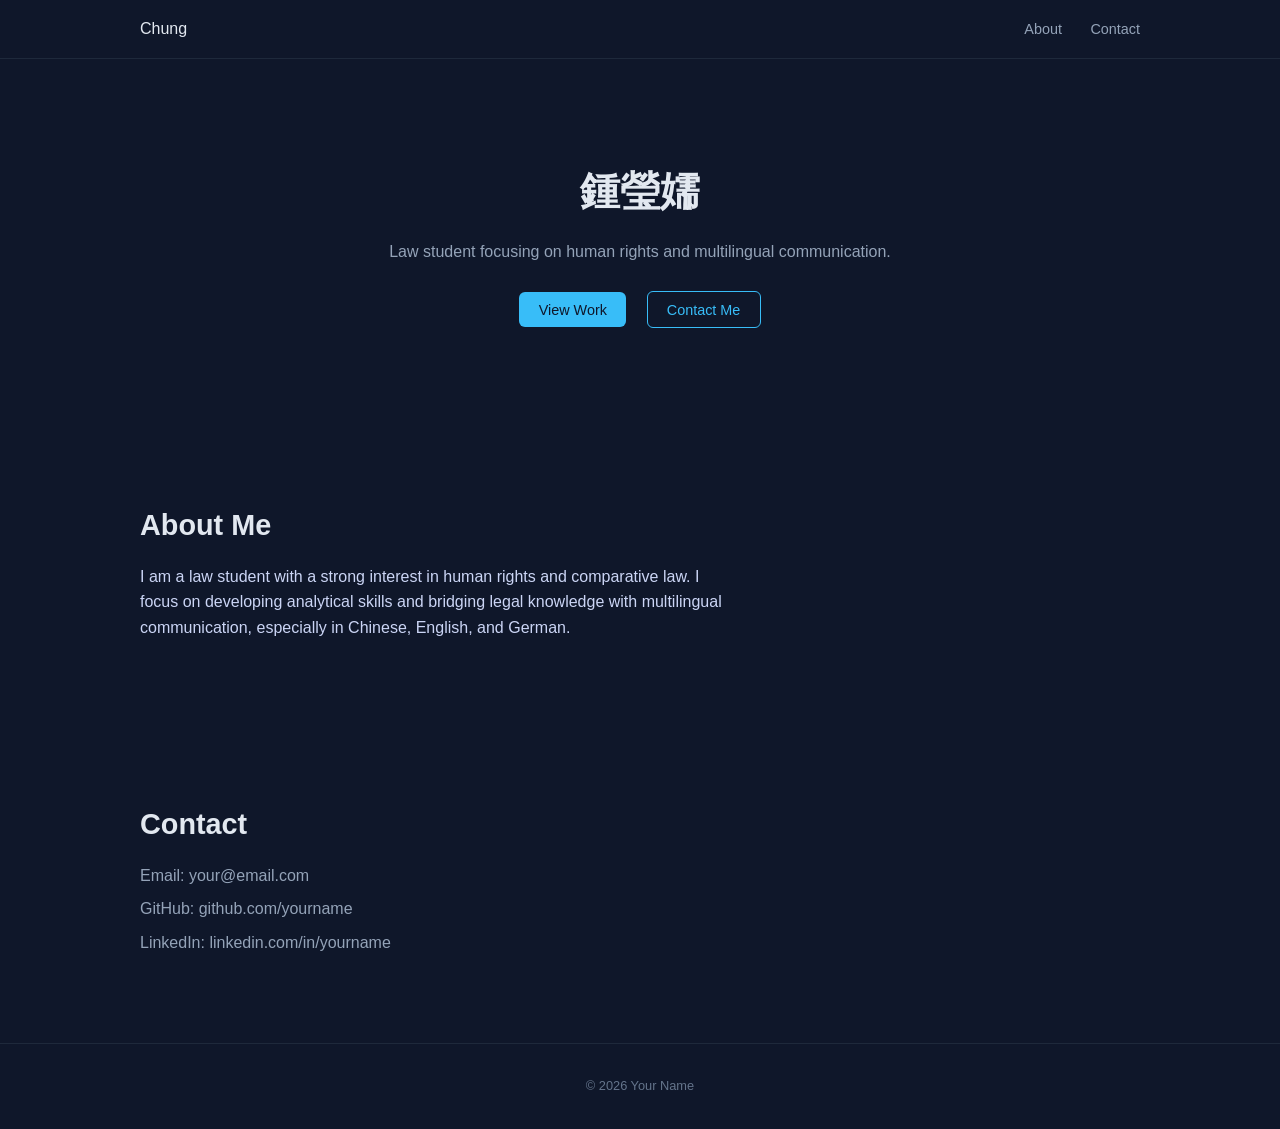
==== 新增資料夾/index.html @ 431e60a8 "第一版" ====
<!DOCTYPE html>
<html lang="en">
<head>
  <meta charset="UTF-8">
  <meta name="viewport" content="width=device-width, initial-scale=1.0">
  <title>Your Name | Portfolio</title>
  <link rel="stylesheet" href="styles.css">
</head>
<body>

  <!-- Navbar -->
  <header class="navbar">
    <div class="container navbar-container">
      <div class="logo">Chung</div>
      <nav>
        <a href="#about">About</a>
        <a href="#contact">Contact</a>
      </nav>
    </div>
  </header>

  <!-- Hero -->
  <section class="hero">
    <div class="container hero-content">
      <h1 class="hero-name">鍾瑩嬬</h1>
      <p class="hero-tagline">
        Law student focusing on human rights and multilingual communication.
      </p>

      <div class="hero-buttons">
        <a href="#about" class="btn btn-primary">View Work</a>
        <a href="#contact" class="btn btn-secondary">Contact Me</a>
      </div>
    </div>
  </section>

  <!-- About -->
  <section id="about" class="section">
    <div class="container">
      <h2 class="section-title">About Me</h2>
      <p class="about-text">
        I am a law student with a strong interest in human rights and comparative law.
        I focus on developing analytical skills and bridging legal knowledge with
        multilingual communication, especially in Chinese, English, and German.
      </p>
    </div>
  </section>

  <!-- Contact -->
  <section id="contact" class="section contact">
    <div class="container">
      <h2 class="section-title">Contact</h2>
      <ul class="contact-list">
        <li>Email: your@email.com</li>
        <li>GitHub: github.com/yourname</li>
        <li>LinkedIn: linkedin.com/in/yourname</li>
      </ul>
    </div>
  </section>

  <footer class="footer">
    <p>© 2026 Your Name</p>
  </footer>

  <script src="script.js"></script>
</body>
</html>
---- 新增資料夾/styles.css ----
/* Reset */
* {
  margin: 0;
  padding: 0;
  box-sizing: border-box;
}

/* Base */
body {
  font-family: -apple-system, BlinkMacSystemFont, "Segoe UI", Roboto, sans-serif;
  background-color: #0f172a;
  color: #e2e8f0;
  line-height: 1.6;
}

a {
  text-decoration: none;
  color: inherit;
}

/* Layout */
.container {
  width: 90%;
  max-width: 1000px;
  margin: 0 auto;
}

/* Navbar */
.navbar {
  background: #0f172a;
  border-bottom: 1px solid #1e293b;
  position: sticky;
  top: 0;
}

.navbar-container {
  display: flex;
  justify-content: space-between;
  padding: 1rem 0;
}

.navbar nav a {
  margin-left: 1.5rem;
  font-size: 0.9rem;
  color: #94a3b8;
}

.navbar nav a:hover {
  color: #38bdf8;
}

/* Hero */
.hero {
  padding: 100px 0;
  text-align: center;
}

.hero-name {
  font-size: 2.5rem;
  margin-bottom: 1rem;
}

.hero-tagline {
  color: #94a3b8;
  margin-bottom: 2rem;
}

/* Buttons */
.btn {
  padding: 0.6rem 1.2rem;
  border-radius: 6px;
  margin: 0 0.5rem;
  font-size: 0.9rem;
}

.btn-primary {
  background: #38bdf8;
  color: #0f172a;
}

.btn-secondary {
  border: 1px solid #38bdf8;
  color: #38bdf8;
}

/* Sections */
.section {
  padding: 80px 0;
}

.section-title {
  font-size: 1.8rem;
  margin-bottom: 1rem;
}

/* About */
.about-text {
  max-width: 600px;
  color: #cbd5f5;
}

/* Contact */
.contact-list {
  list-style: none;
  margin-top: 1rem;
}

.contact-list li {
  margin-bottom: 0.5rem;
  color: #94a3b8;
}

/* Footer */
.footer {
  text-align: center;
  padding: 2rem 0;
  border-top: 1px solid #1e293b;
  font-size: 0.8rem;
  color: #64748b;
}

/* Responsive */
@media (max-width: 768px) {
  .hero-name {
    font-size: 2rem;
  }

  .navbar-container {
    flex-direction: column;
    align-items: center;
  }

  .navbar nav {
    margin-top: 0.5rem;
  }
}
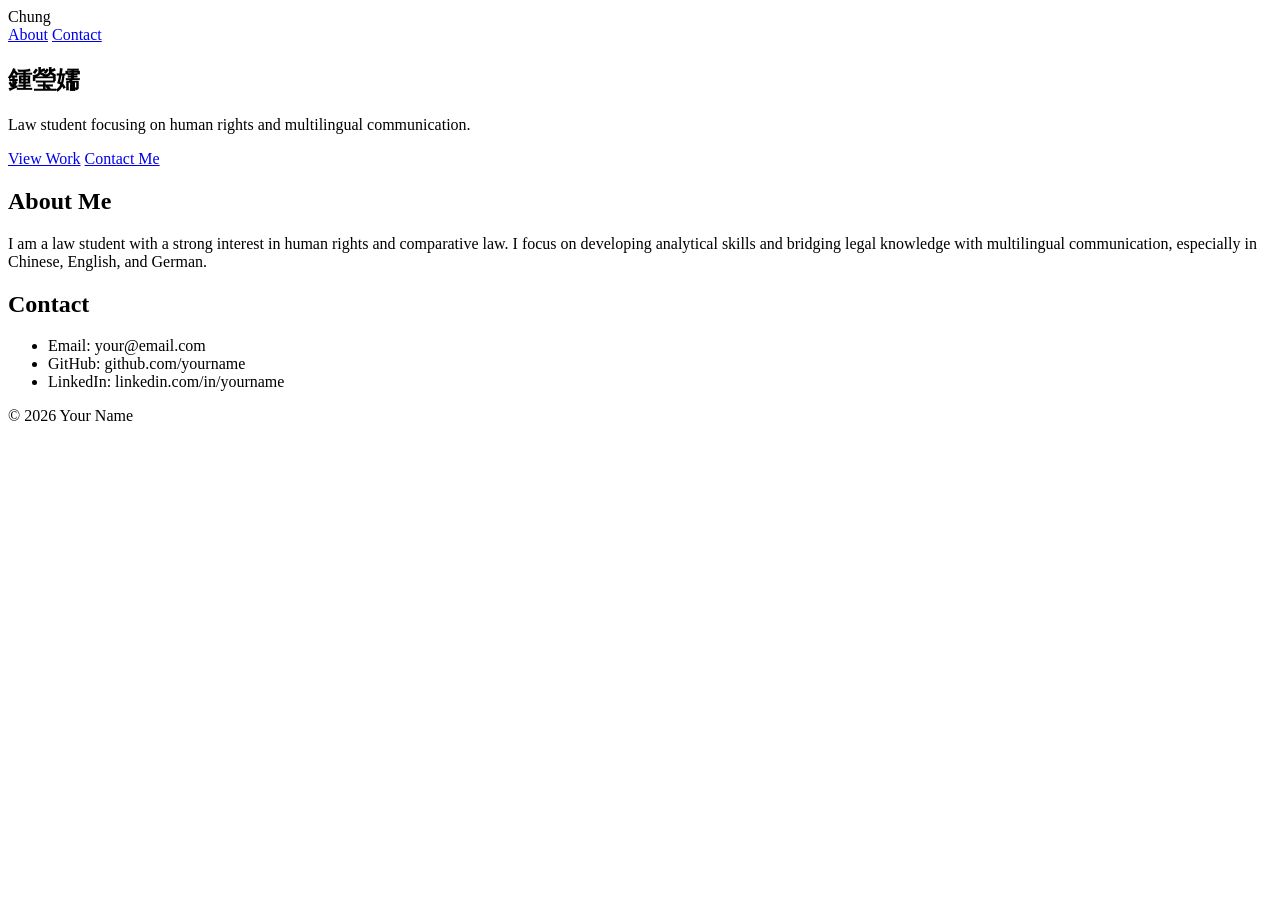
==== commit 857e3866: "Update index.html" ====
--- a/新增資料夾/index.html
+++ b/新增資料夾/index.html
@@ -4,7 +4,7 @@
   <meta charset="UTF-8">
   <meta name="viewport" content="width=device-width, initial-scale=1.0">
   <title>Your Name | Portfolio</title>
-  <link rel="stylesheet" href="styles.css">
+  <link rel="stylesheet" href="新增資料夾/styles.css">
 </head>
 <body>
 
@@ -62,6 +62,6 @@
     <p>© 2026 Your Name</p>
   </footer>
 
-  <script src="script.js"></script>
+  <script src="新增資料夾/script.js"></script>
 </body>
-</html>+</html>
